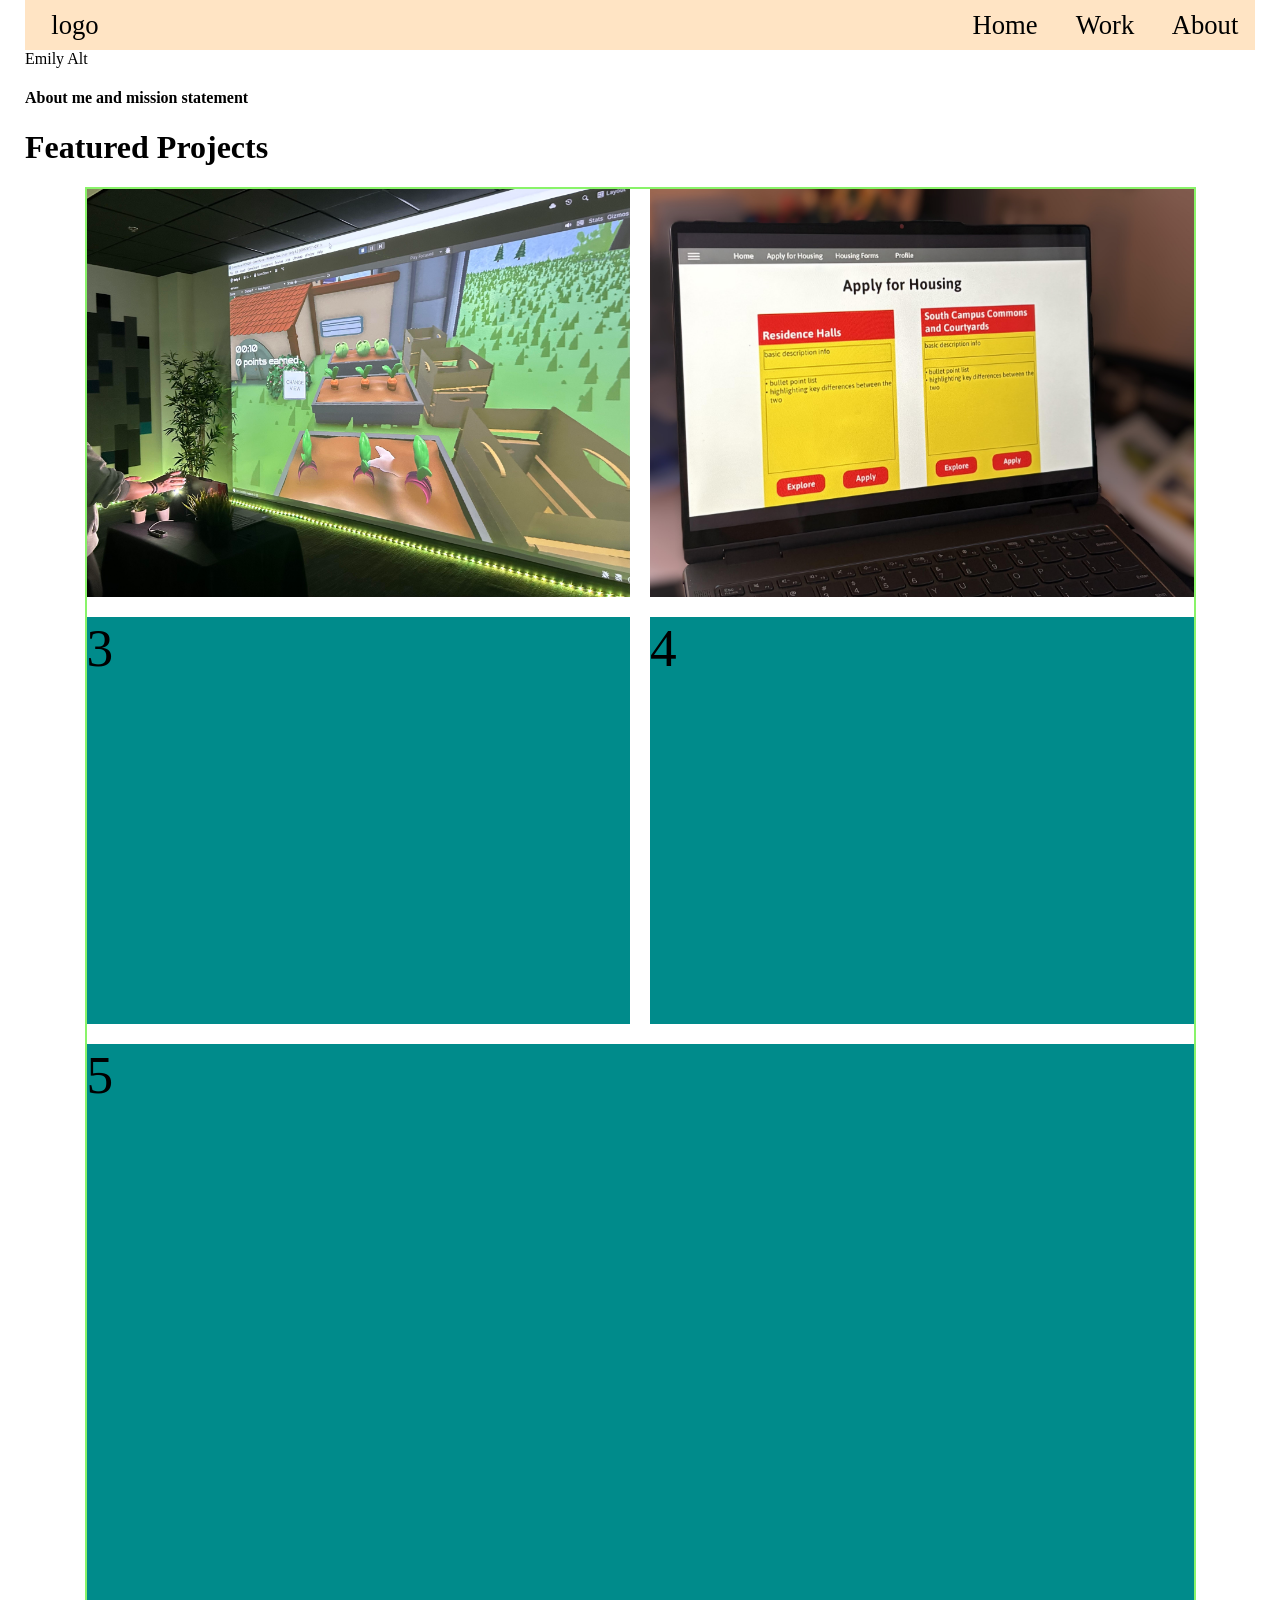
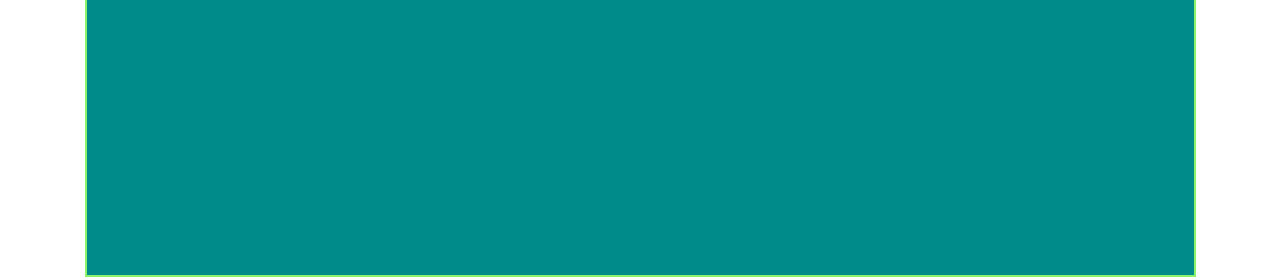
==== index.html @ eecb8033 "changed to index" ====
<!DOCTYPE html>
<html>
    <head>
        <title>Emily Alt</title>
        <link rel="stylesheet" href="style.css">
    </head>
    <body>
        <!--<h1>WELCOME</h1>
        <p>This is going to be my website!</p>-->
        <div id="headercontainer">
            <div class="header">logo</div>
            <div class="header" id="blankheader"></div>
            <div class="header">Home</div>
            <div class="header">Work</div>
            <div class="header">About</div>
        </div>
        
        <div>Emily Alt</div>
        <h4>About me and mission statement</h4>
        <h1>Featured Projects</h1>

        <div id="workscontainer">
            <div class="works"><img src="Images/greenhousedocumentation1.jpg" alt="GreenHouse project"></div>
            <div class="works"><img src="Images/Housingportalplaceholder.jpg" alt="UMD Housing Portal Redesign"></div>
            <div class="works">3</div>
            <div class="works">4</div>
            <div class="works">5</div>
        </div>
    </body>
</html>
---- style.css ----
body{
    /*max-width: 1100px;   /* or whatever max width you want */
    margin: 0 auto;      /* auto left/right margins = centered */
    padding: 0 25px; 
}
#headercontainer{
    display: flex;
    flex-direction:row;
    justify-content: space-between;
}

#blankheader{
    flex-basis: 500px;
    flex-shrink: 3;
    flex-grow: 3;
}
.header{
    display: flex;
    min-height:50px;
    width: 100px;
    background-color:bisque;
    font-size: 20pt;
    justify-content: center;
    align-items: center;
    
}

#workscontainer{
    max-width: 90%;
    margin: 0 auto;
    display: flex;
    flex-wrap: wrap;
    /*justify-content aligns content on the x axis and align-items aligns content on the y axis*/
    
    gap: 20px;
    border: 2pt solid rgb(137, 243, 105);
}
.works{
    flex: 1 1 calc(50% - 10px); /* don't grow, don't shrink, start at 50% width */
    background-color:darkcyan;
    font-size: 40pt;
    aspect-ratio: 4 / 3;
    
}
.works img { /*adding the img reference means this class will apply to images inside the .works class*/
    width: 100%;
    height: 100%;
    object-fit: cover;
    display: block;
}
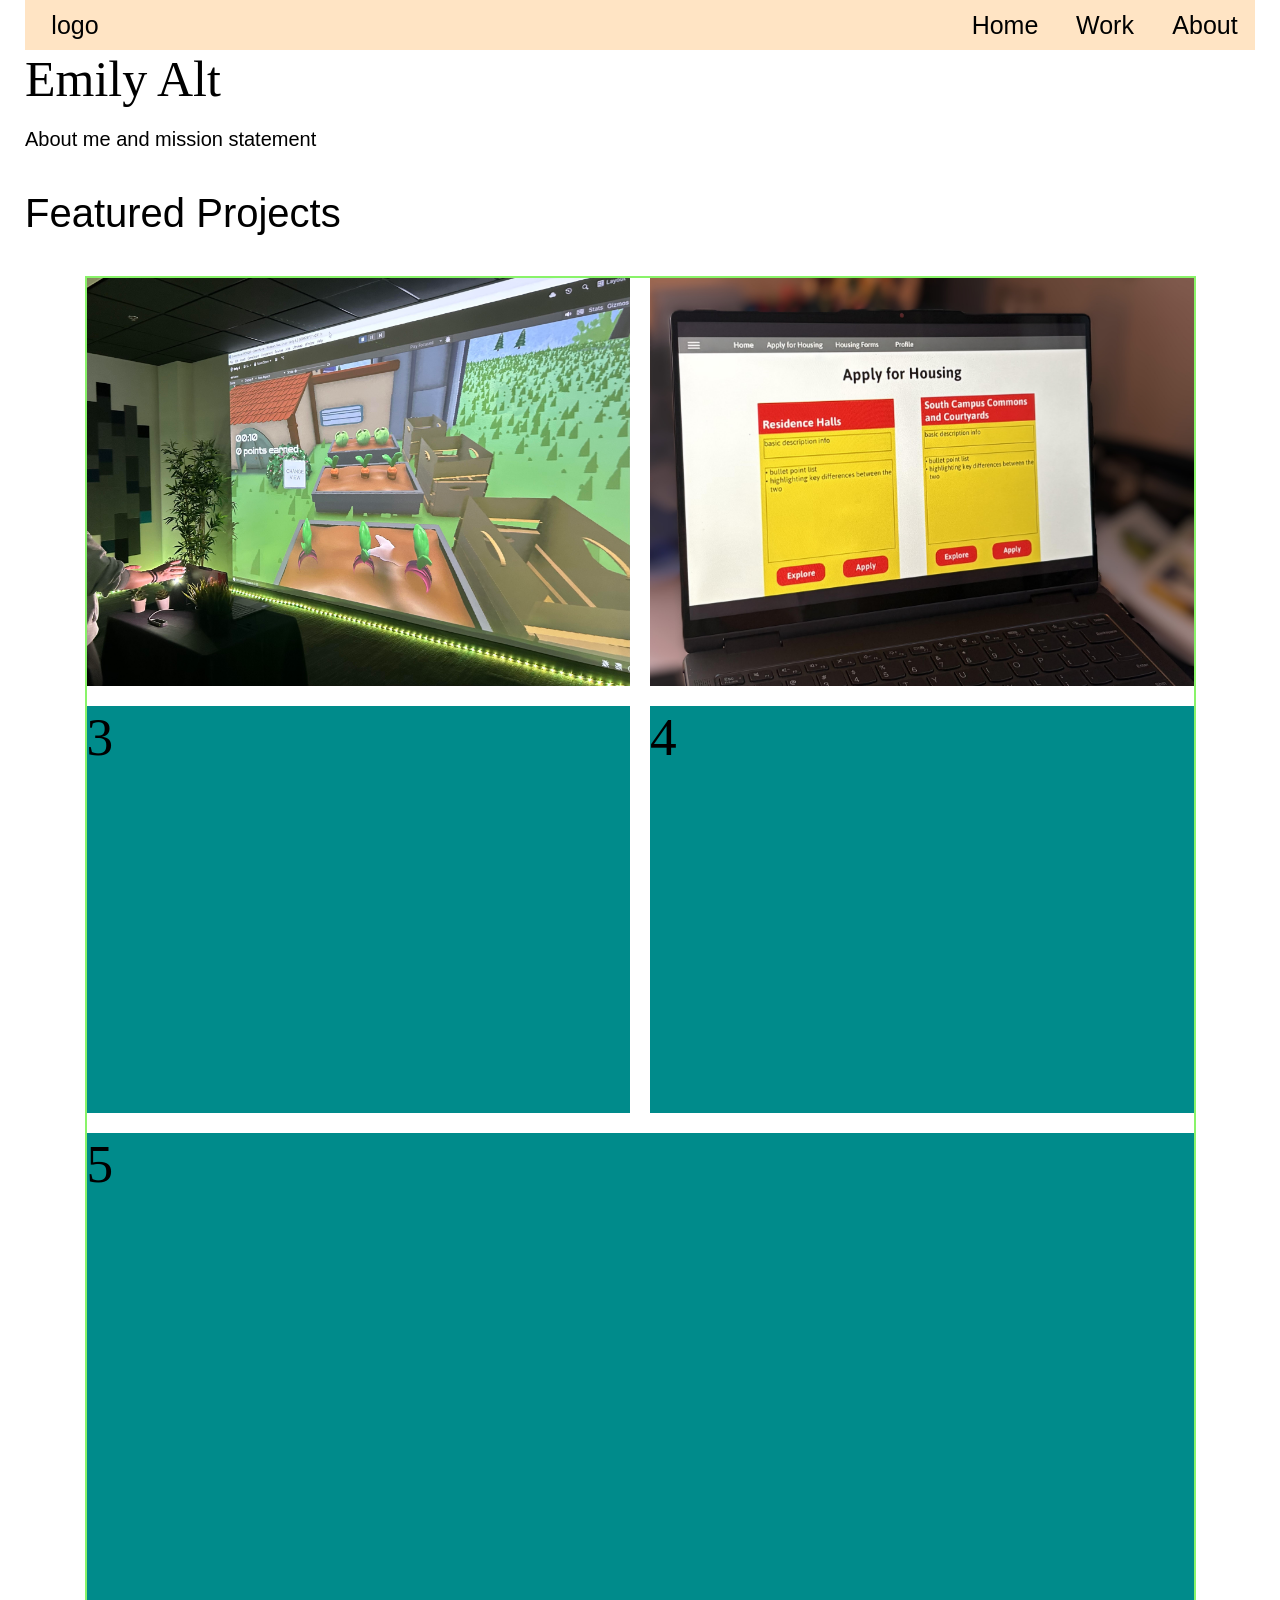
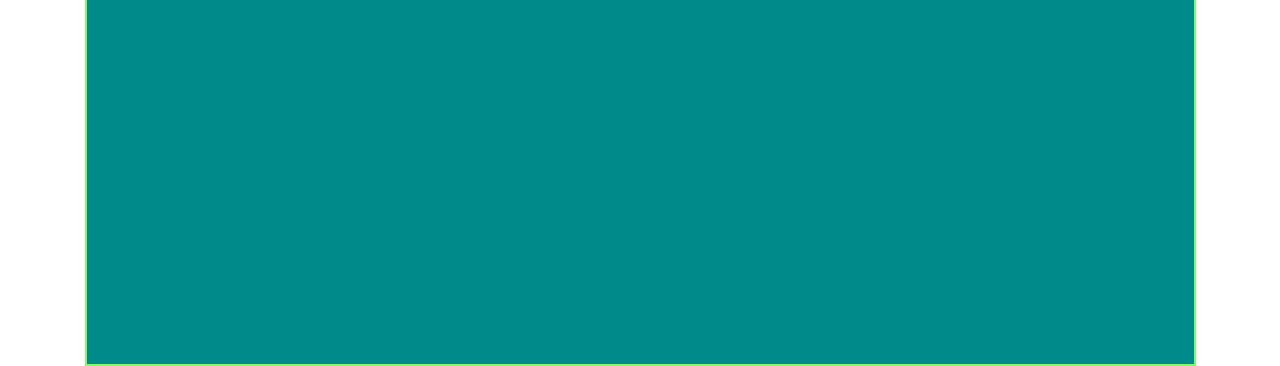
==== commit a7b9cc80: "font edits" ====
--- a/index.html
+++ b/index.html
@@ -15,12 +15,19 @@
             <div class="header">About</div>
         </div>
         
-        <div>Emily Alt</div>
-        <h4>About me and mission statement</h4>
-        <h1>Featured Projects</h1>
+        <div style="font-family:cursive; font-size: 50px">Emily Alt</div>
+        <p style="font-family:'Segoe UI', Tahoma, Geneva, Verdana, sans-serif; font-size: 20px">About me and mission statement</p>
+        <p style="font-family:'Segoe UI', Tahoma, Geneva, Verdana, sans-serif; font-size: 40px">Featured Projects</p>
 
         <div id="workscontainer">
-            <div class="works"><img src="Images/greenhousedocumentation1.jpg" alt="GreenHouse project"></div>
+            <div class="works">
+                <a href="greenhouse.html">
+                    <img src="Images/greenhousedocumentation1.jpg" alt="GreenHouse project">
+                    <div class="overlay">
+                        <div class="text">GreenHouse</div>
+                    </div>
+                </a>
+            </div>
             <div class="works"><img src="Images/Housingportalplaceholder.jpg" alt="UMD Housing Portal Redesign"></div>
             <div class="works">3</div>
             <div class="works">4</div>
--- a/style.css
+++ b/style.css
@@ -19,7 +19,8 @@
     min-height:50px;
     width: 100px;
     background-color:bisque;
-    font-size: 20pt;
+    font-size: 25px;
+    font-family:'Segoe UI', Tahoma, Geneva, Verdana, sans-serif;
     justify-content: center;
     align-items: center;
     
@@ -40,6 +41,7 @@
     background-color:darkcyan;
     font-size: 40pt;
     aspect-ratio: 4 / 3;
+    position: relative;
     
 }
 .works img { /*adding the img reference means this class will apply to images inside the .works class*/
@@ -47,4 +49,36 @@
     height: 100%;
     object-fit: cover;
     display: block;
+}
+
+.works a {
+    display: block;
+    height: 100%;
+}
+.overlay {
+  position: absolute;
+  top: 0;
+  bottom: 0;
+  left: 0;
+  right: 0;
+  height: 100%;
+  width: 100%;
+  opacity: 0;
+  transition: .5s ease;
+  background-color: #c7c7c7;
+}
+
+.works:hover .overlay {
+    opacity: .75;
+}
+.text {
+  color: rgb(0, 0, 0);
+  font-size: 60px;
+  font-family:'Segoe UI', Tahoma, Geneva, Verdana, sans-serif;
+  position: absolute;
+  top: 50%;
+  left: 50%;
+  transform: translate(-50%, -50%);
+  -ms-transform: translate(-50%, -50%);
+  opacity: 1;
 }
